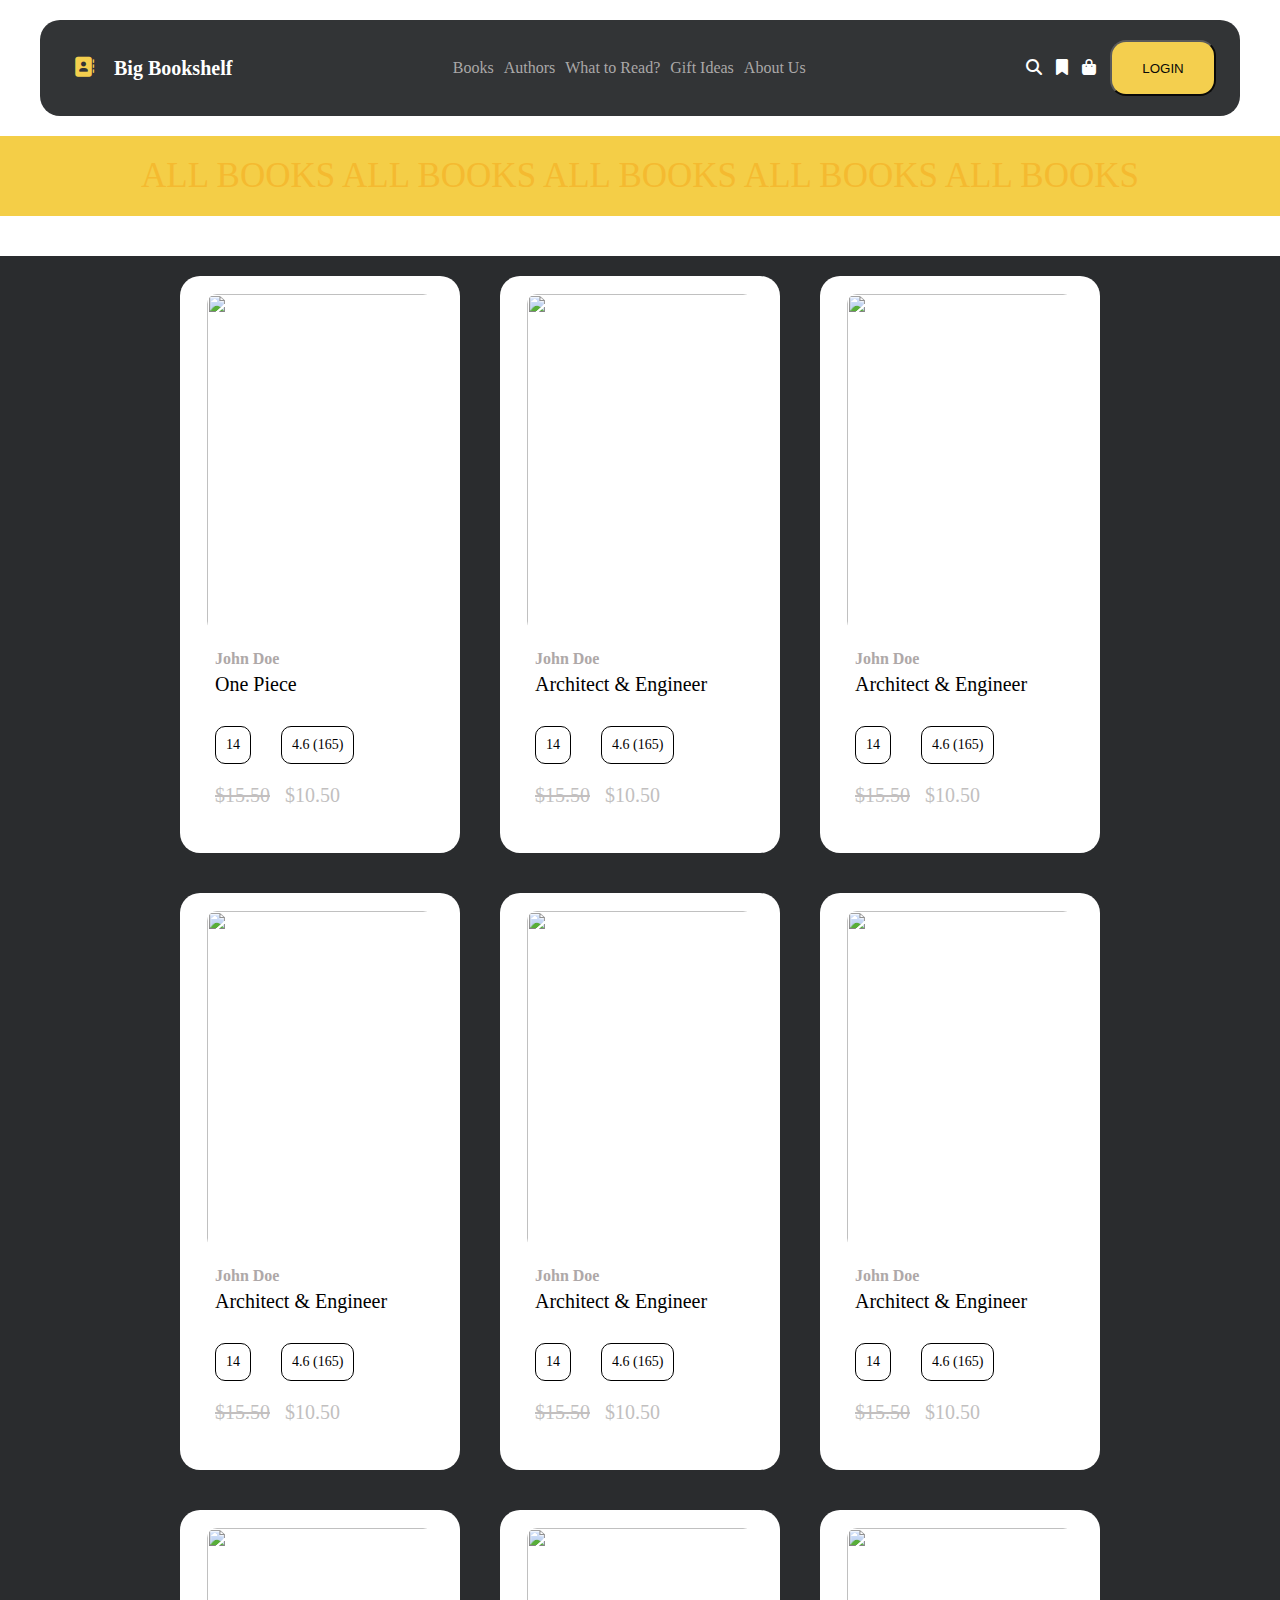
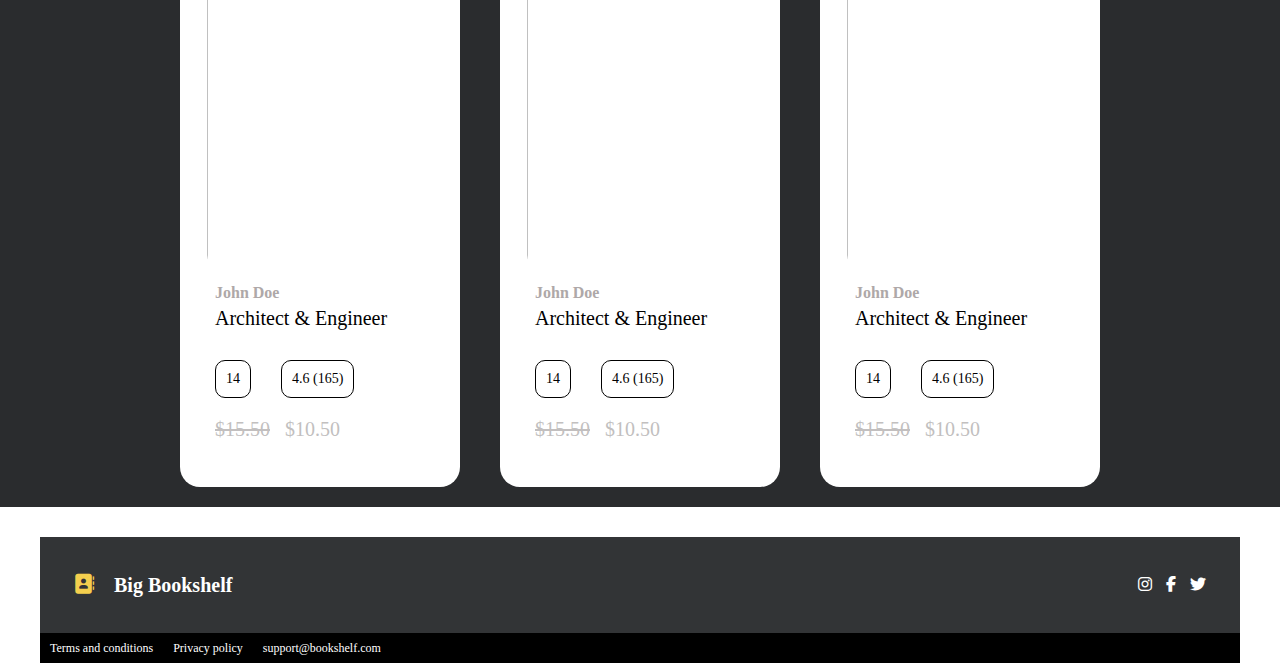
==== assigment_26122024/index.html @ ccfaf66f "Tambah folder assignment 26-12-2024" ====
<!DOCTYPE html>
<html lang="en">
<head>
  <meta charset="UTF-8">
  <meta name="viewport" content="width=device-width, initial-scale=1.0">
  <title>Big Bookshelf</title>
  <link rel="icon" type="image/x-icon" href="/images/favicon.ico">
  <link rel="stylesheet" href="style.css">
  <link rel="stylesheet" href="https://cdnjs.cloudflare.com/ajax/libs/font-awesome/6.7.2/css/all.min.css">
</head>
<body>

  <div class="header">
    <div class="navbar">
      <div class="brand">
        <i class="fa-solid fa-address-book"></i>
        <p>Big Bookshelf</p>
      </div>

      <div>
        <ul class="bapak">
          <li class="mak"><a class="anak" href="#Books">Books</a>
         </li>
         <ul class="bapak">
           <li class="mak"><a class="anak" href="#Authors">Authors</a>
          </li>
          <ul class="bapak">
           <li class="mak"><a class="anak" href="#WhattoRead">What to Read?</a>
          </li>
          <ul class="bapak">
           <li class="mak"><a class="anak" href="#Gift Ideas">Gift Ideas</a>
          </li>
          <ul class="bapak">
           <li class="mak"><a class="anak" href="#AboutUs">About Us</a>
          </li>
      </div>

      <div class="log">
        <i class="fa-solid fa-magnifying-glass"></i>
        <i class="fa-solid fa-bookmark"></i>
        <i class="fa-solid fa-bag-shopping"></i>
        <button>login</button>
      </div>

    </div>
  </div>

  <div class="container">
    <p>ALL BOOKS ALL BOOKS ALL BOOKS ALL BOOKS ALL BOOKS</p>
  </div>

  <div class="bg">
    <div class="container3">
      <div class="card">
        <img src="/image/img_girl.jpg">
          <div class="container2">
            <h4>John Doe</h4> 
            <p>One Piece</p> 
            <div class="lon">
              <p>14</p>
              <p>4.6 (165)</p>
            </div>
            <div class="harga">
              <p class="price">$15.50</p>
              <p class="prices">$10.50</p>
            </div> 
          </div>
      </div>
      <div class="card"> 
        <img src="/image/img_girl.jpg">
          <div class="container2">
            <h4>John Doe</h4> 
            <p>Architect & Engineer</p> 
            <div class="lon">
              <p>14</p>
              <p>4.6 (165)</p>
            </div>
            <div class="harga">
              <p class="price">$15.50</p>
              <p class="prices">$10.50</p>
            </div> 
          </div>
      </div>
      <div class="card">
        <img src="/image/img_girl.jpg">
          <div class="container2">
            <h4>John Doe</h4> 
            <p>Architect & Engineer</p> 
            <div class="lon">
              <p>14</p>
              <p>4.6 (165)</p>
            </div>
            <div class="harga">
              <p class="price">$15.50</p>
              <p class="prices">$10.50</p>
            </div> 
          </div>
      </div>
      <div class="card">
        <img src="/image/img_girl.jpg">
          <div class="container2">
            <h4>John Doe</h4> 
            <p>Architect & Engineer</p> 
            <div class="lon">
              <p>14</p>
              <p>4.6 (165)</p>
            </div>
            <div class="harga">
              <p class="price">$15.50</p>
              <p class="prices">$10.50</p>
            </div> 
          </div>
      </div>
      <div class="card">
        <img src="/image/img_girl.jpg">
          <div class="container2">
            <h4>John Doe</h4> 
            <p>Architect & Engineer</p>
            <div class="lon">
              <p>14</p>
              <p>4.6 (165)</p>
            </div>
            <div class="harga">
              <p class="price">$15.50</p>
              <p class="prices">$10.50</p>
            </div> 
          </div>
      </div>
      <div class="card">
        <img src="/image/img_girl.jpg">
          <div class="container2">
            <h4>John Doe</h4> 
            <p>Architect & Engineer</p> 
            <div class="lon">
              <p>14</p>
              <p>4.6 (165)</p>
            </div>
            <div class="harga">
              <p class="price">$15.50</p>
              <p class="prices">$10.50</p>
            </div> 
          </div>
      </div>
      <div class="card">
        <img src="/image/img_girl.jpg">
          <div class="container2">
            <h4>John Doe</h4> 
            <p>Architect & Engineer</p> 
            <div class="lon">
              <p>14</p>
              <p>4.6 (165)</p>
            </div>
            <div class="harga">
              <p class="price">$15.50</p>
              <p class="prices">$10.50</p>
            </div> 
          </div>
      </div>
      <div class="card">
        <img src="/image/img_girl.jpg">
          <div class="container2">
            <h4>John Doe</h4> 
            <p>Architect & Engineer</p> 
            <div class="lon">
              <p>14</p>
              <p>4.6 (165)</p>
            </div>
            <div class="harga">
              <p class="price">$15.50</p>
              <p class="prices">$10.50</p>
            </div> 
          </div>
      </div>
      <div class="card">
        <img src="/image/img_girl.jpg">
          <div class="container2">
            <h4>John Doe</h4> 
            <p>Architect & Engineer</p>
            <div class="lon">
              <p>14</p>
              <p>4.6 (165)</p>
            </div>
            <div class="harga">
              <p class="price">$15.50</p>
              <p class="prices">$10.50</p>
            </div> 
          </div> 
      </div>

    </div>
       
  </div>
    <div class="mainfooter">

      <div class="footer">
        <div class="brand">
          <i class="fa-solid fa-address-book"></i>
          <p>Big Bookshelf</p>
        </div>
        <div class="social">
          <i class="fa-brands fa-instagram"></i>
          <i class="fa-brands fa-facebook-f"></i>
          <i class="fa-brands fa-twitter"></i>
        </div>
      </div>
      <div class="bawahfooter">
        <p>Terms and conditions</p>
        <p>Privacy policy</p>
        <p>support@bookshelf.com</p>


      </div>


    </div>

  






  
  
</body>
</html>
---- assigment_26122024/style.css ----
* {
  padding: 0;
  margin: 0;
  box-sizing: border-box;
}

.header {
  display: flex;
  flex-direction: row;
  flex-wrap: wrap;
  background-color: white;
  justify-content: center;
  padding: 20px;
}

.navbar {
  display: flex;
  flex-wrap: wrap;
  align-items: center;
  justify-content: space-between;
  width: 1200px;
  height: 96px;
  background-color: #2a2c2e;
  padding-top: 20px;
  padding-right: 24px;
  padding-left: 24px;
  padding-bottom: 20px;
  opacity: 96%;
  border-radius: 20px;
}

i {
  color: #f4ce47;
  cursor: pointer;
}

.brand {
  display: flex;
  flex-direction: row;
  color: white;
  font-size: 20px;
  font-weight: bold;
  padding-left: 10px;
  gap: 20px;
  cursor: pointer;
}

.bapak {
  display: flex;
  flex-wrap: wrap;
  list-style: none;
  gap: 10px;
}

.anak {
  justify-content: center;
  align-items: center;
  text-decoration: none;
  font-weight: 300;
  font-size: 16px;
  color: rgb(167, 165, 165);
}

.anak:hover {
  color: #f4ce47;
}

.log i {
  height: 24px;
  color: white;
  letter-spacing: 10px;
  cursor: pointer;
}

button {
  width: 106px;
  height: 56px;
  border-radius: 16px;
  text-transform: uppercase;
  padding: 16px 28px 16px 28px;
  background-color: #f4ce47;
  cursor: pointer;
}

.container {
  display: flex;
  flex-direction: row;
  background-color: #f4ce47;
  height: 80px;
  padding-top: 40px;
  padding-bottom: 40px;
  align-items: center;
  justify-content: center;
}

.container p {
  font-size: 35px;
  font-weight: 400;
  color: #f4ba30;
}

.bg {
  background-color: #2a2c2e;
  margin-top: 40px;
  
}

.container3{
    display: flex;
    flex-direction: row;
    flex-wrap: wrap;
    justify-content: center;
    align-items: center;
    max-width: 1100px;
    width: 100%;
    margin: auto;
   
}

.card {
  display: flex;
  flex-direction: row;
  flex-wrap: wrap;
  background-color: white;
  width: 280px;
  height: 577px;
  margin: 20px;
  border-radius: 20px;
  
}

img {
  width: 246px;
  height: 357px;
  border-radius: 20px;
  margin: auto;
  padding: 10px;
  align-items: center;
  justify-content: center;

  
}

.container2 {
  padding-left: 20px;
}

.container2 h4 {
  color: rgb(174, 168, 168);
  size: 18px;
  padding-bottom: 5px;
  padding-left: 15px;
}

.container2 p {
  font-size: 20px;
  padding-bottom: 30px;
  padding-left: 15px;
}

.lon {
  display: flex;
  gap: 30px;
  justify-content: left;
  padding-left: 15px;
}
.lon p {
  color: black;
  font-size: 14px;
  border: 1px solid black;
  padding: 10px;
  border-radius: 10px;
}

.harga{
    display: flex;
    flex-direction: row;
    flex-wrap: wrap;
    padding-top: 20px;
}

.price{
    color: rgb(194, 191, 191);
    text-decoration: line-through;
    
}
.prices{
    color: rgb(194, 191, 191);
}

.mainfooter {
  display: flex;
  flex-direction: row;
  flex-wrap: wrap;
  background-color: white;
  justify-content: center;
}

.social i {
  color: white;
  letter-spacing: 10px;
}

.footer {
  display: flex;
  flex-wrap: wrap;
  align-items: center;
  justify-content: space-between;
  width: 1200px;
  height: 96px;
  margin-top: 30px;
  background-color: #2a2c2e;
  padding-top: 20px;
  padding-right: 24px;
  padding-left: 24px;
  padding-bottom: 20px;
  opacity: 96%;
}
.bawahfooter {
  background-color: black;
  width: 1200px;
  height: 30px;
}

.bawahfooter {
  display: flex;
  gap: 10px;
  align-items: center;
}
.bawahfooter p {
  color: white;
  font-size: 12px;
  padding-left: 10px;
}
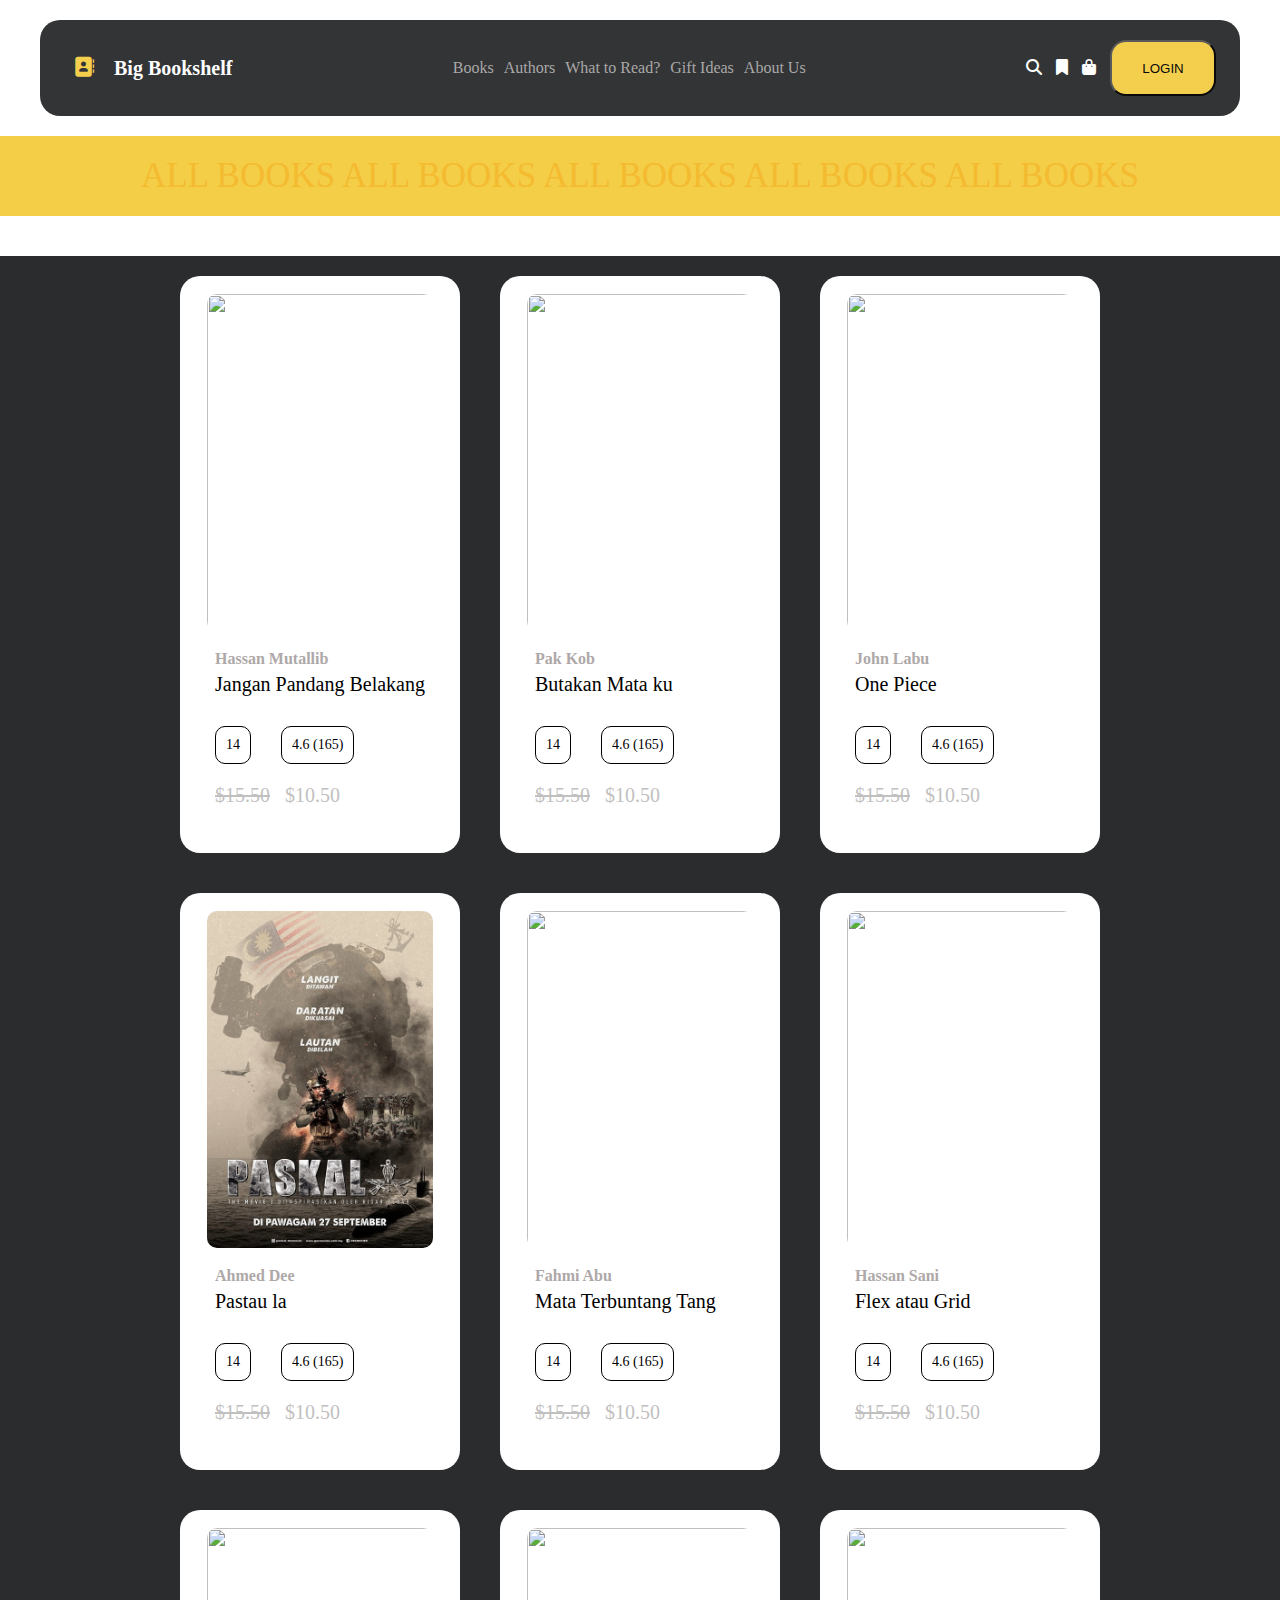
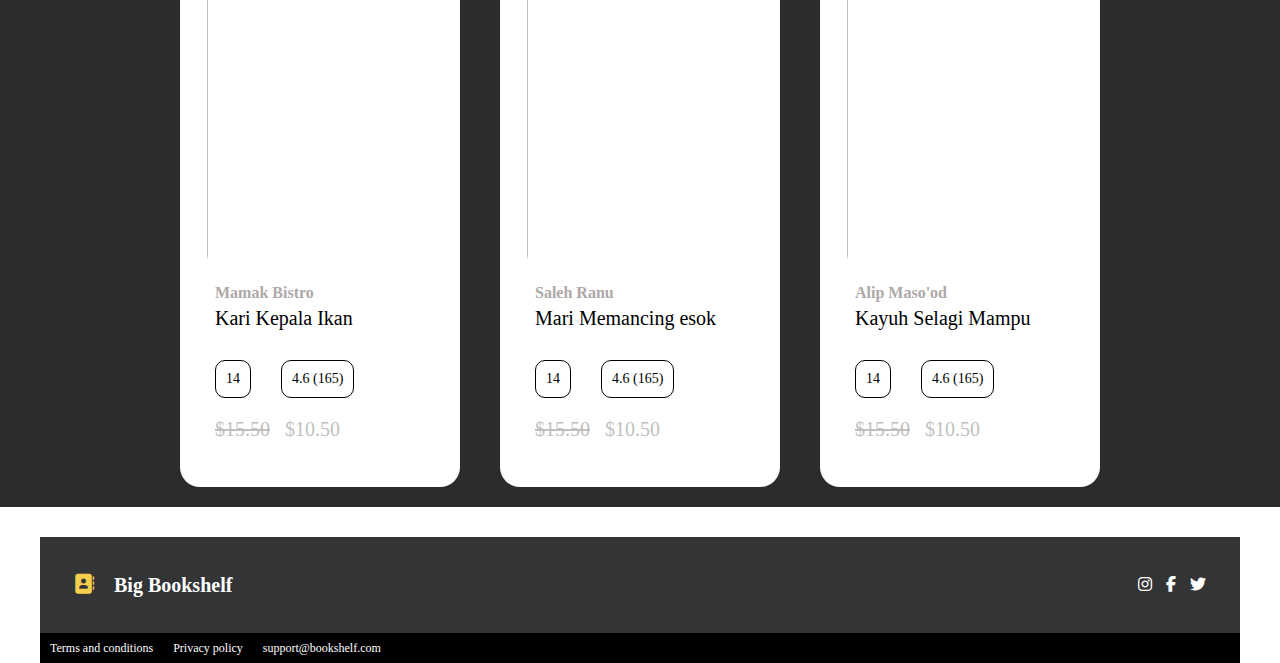
==== commit 790675cc: "masuk gambar" ====
--- a/assigment_26122024/index.html
+++ b/assigment_26122024/index.html
@@ -52,9 +52,39 @@
   <div class="bg">
     <div class="container3">
       <div class="card">
-        <img src="/image/img_girl.jpg">
-          <div class="container2">
-            <h4>John Doe</h4> 
+        <img src="/assets/image/img_girl.jpg">
+          <div class="container2">
+            <h4>Hassan Mutallib</h4> 
+            <p>Jangan Pandang Belakang</p> 
+            <div class="lon">
+              <p>14</p>
+              <p>4.6 (165)</p>
+            </div>
+            <div class="harga">
+              <p class="price">$15.50</p>
+              <p class="prices">$10.50</p>
+            </div> 
+          </div>
+      </div>
+      <div class="card"> 
+        <img src="/assets/image/filem melayu 2021 sabda kekasih.jpg">
+          <div class="container2">
+            <h4>Pak Kob</h4> 
+            <p>Butakan Mata ku</p> 
+            <div class="lon">
+              <p>14</p>
+              <p>4.6 (165)</p>
+            </div>
+            <div class="harga">
+              <p class="price">$15.50</p>
+              <p class="prices">$10.50</p>
+            </div> 
+          </div>
+      </div>
+      <div class="card">
+        <img src="/assets/image/p186423_b_v8_ae.jpg">
+          <div class="container2">
+            <h4>John Labu</h4> 
             <p>One Piece</p> 
             <div class="lon">
               <p>14</p>
@@ -66,116 +96,86 @@
             </div> 
           </div>
       </div>
-      <div class="card"> 
-        <img src="/image/img_girl.jpg">
-          <div class="container2">
-            <h4>John Doe</h4> 
-            <p>Architect & Engineer</p> 
-            <div class="lon">
-              <p>14</p>
-              <p>4.6 (165)</p>
-            </div>
-            <div class="harga">
-              <p class="price">$15.50</p>
-              <p class="prices">$10.50</p>
-            </div> 
-          </div>
-      </div>
-      <div class="card">
-        <img src="/image/img_girl.jpg">
-          <div class="container2">
-            <h4>John Doe</h4> 
-            <p>Architect & Engineer</p> 
-            <div class="lon">
-              <p>14</p>
-              <p>4.6 (165)</p>
-            </div>
-            <div class="harga">
-              <p class="price">$15.50</p>
-              <p class="prices">$10.50</p>
-            </div> 
-          </div>
-      </div>
-      <div class="card">
-        <img src="/image/img_girl.jpg">
-          <div class="container2">
-            <h4>John Doe</h4> 
-            <p>Architect & Engineer</p> 
-            <div class="lon">
-              <p>14</p>
-              <p>4.6 (165)</p>
-            </div>
-            <div class="harga">
-              <p class="price">$15.50</p>
-              <p class="prices">$10.50</p>
-            </div> 
-          </div>
-      </div>
-      <div class="card">
-        <img src="/image/img_girl.jpg">
-          <div class="container2">
-            <h4>John Doe</h4> 
-            <p>Architect & Engineer</p>
-            <div class="lon">
-              <p>14</p>
-              <p>4.6 (165)</p>
-            </div>
-            <div class="harga">
-              <p class="price">$15.50</p>
-              <p class="prices">$10.50</p>
-            </div> 
-          </div>
-      </div>
-      <div class="card">
-        <img src="/image/img_girl.jpg">
-          <div class="container2">
-            <h4>John Doe</h4> 
-            <p>Architect & Engineer</p> 
-            <div class="lon">
-              <p>14</p>
-              <p>4.6 (165)</p>
-            </div>
-            <div class="harga">
-              <p class="price">$15.50</p>
-              <p class="prices">$10.50</p>
-            </div> 
-          </div>
-      </div>
-      <div class="card">
-        <img src="/image/img_girl.jpg">
-          <div class="container2">
-            <h4>John Doe</h4> 
-            <p>Architect & Engineer</p> 
-            <div class="lon">
-              <p>14</p>
-              <p>4.6 (165)</p>
-            </div>
-            <div class="harga">
-              <p class="price">$15.50</p>
-              <p class="prices">$10.50</p>
-            </div> 
-          </div>
-      </div>
-      <div class="card">
-        <img src="/image/img_girl.jpg">
-          <div class="container2">
-            <h4>John Doe</h4> 
-            <p>Architect & Engineer</p> 
-            <div class="lon">
-              <p>14</p>
-              <p>4.6 (165)</p>
-            </div>
-            <div class="harga">
-              <p class="price">$15.50</p>
-              <p class="prices">$10.50</p>
-            </div> 
-          </div>
-      </div>
-      <div class="card">
-        <img src="/image/img_girl.jpg">
-          <div class="container2">
-            <h4>John Doe</h4> 
-            <p>Architect & Engineer</p>
+      <div class="card">
+        <img src="assets/image/pastu.jpg">
+          <div class="container2">
+            <h4>Ahmed Dee</h4> 
+            <p>Pastau la</p> 
+            <div class="lon">
+              <p>14</p>
+              <p>4.6 (165)</p>
+            </div>
+            <div class="harga">
+              <p class="price">$15.50</p>
+              <p class="prices">$10.50</p>
+            </div> 
+          </div>
+      </div>
+      <div class="card">
+        <img src="/assets/image/senyum.jpg">
+          <div class="container2">
+            <h4>Fahmi Abu</h4> 
+            <p>Mata Terbuntang Tang</p>
+            <div class="lon">
+              <p>14</p>
+              <p>4.6 (165)</p>
+            </div>
+            <div class="harga">
+              <p class="price">$15.50</p>
+              <p class="prices">$10.50</p>
+            </div> 
+          </div>
+      </div>
+      <div class="card">
+        <img src="/assets/image/stress.png">
+          <div class="container2">
+            <h4>Hassan Sani</h4> 
+            <p>Flex atau Grid</p> 
+            <div class="lon">
+              <p>14</p>
+              <p>4.6 (165)</p>
+            </div>
+            <div class="harga">
+              <p class="price">$15.50</p>
+              <p class="prices">$10.50</p>
+            </div> 
+          </div>
+      </div>
+      <div class="card">
+        <img src="/assets/image/kari.jpg">
+          <div class="container2">
+            <h4>Mamak Bistro</h4> 
+            <p>Kari Kepala Ikan</p> 
+            <div class="lon">
+              <p>14</p>
+              <p>4.6 (165)</p>
+            </div>
+            <div class="harga">
+              <p class="price">$15.50</p>
+              <p class="prices">$10.50</p>
+            </div> 
+          </div>
+      </div>
+      <div class="card">
+        <img src="/assets/image/X-azreenyunus10.webp">
+          <div class="container2">
+            <h4>Saleh Ranu</h4> 
+            <p>Mari Memancing esok</p> 
+            <div class="lon">
+              <p>14</p>
+              <p>4.6 (165)</p>
+            </div>
+            <div class="harga">
+              <p class="price">$15.50</p>
+              <p class="prices">$10.50</p>
+            </div> 
+          </div>
+      </div>
+      <div class="card">
+        <img src="/assets/image/kayuh.jpg">
+          <div class="container2">
+            <h4>Alip Maso'od</h4> 
+            <p>Kayuh Selagi Mampu</p>
             <div class="lon">
               <p>14</p>
               <p>4.6 (165)</p>
@@ -214,6 +214,8 @@
 
     </div>
 
+    
+
   
 
 
